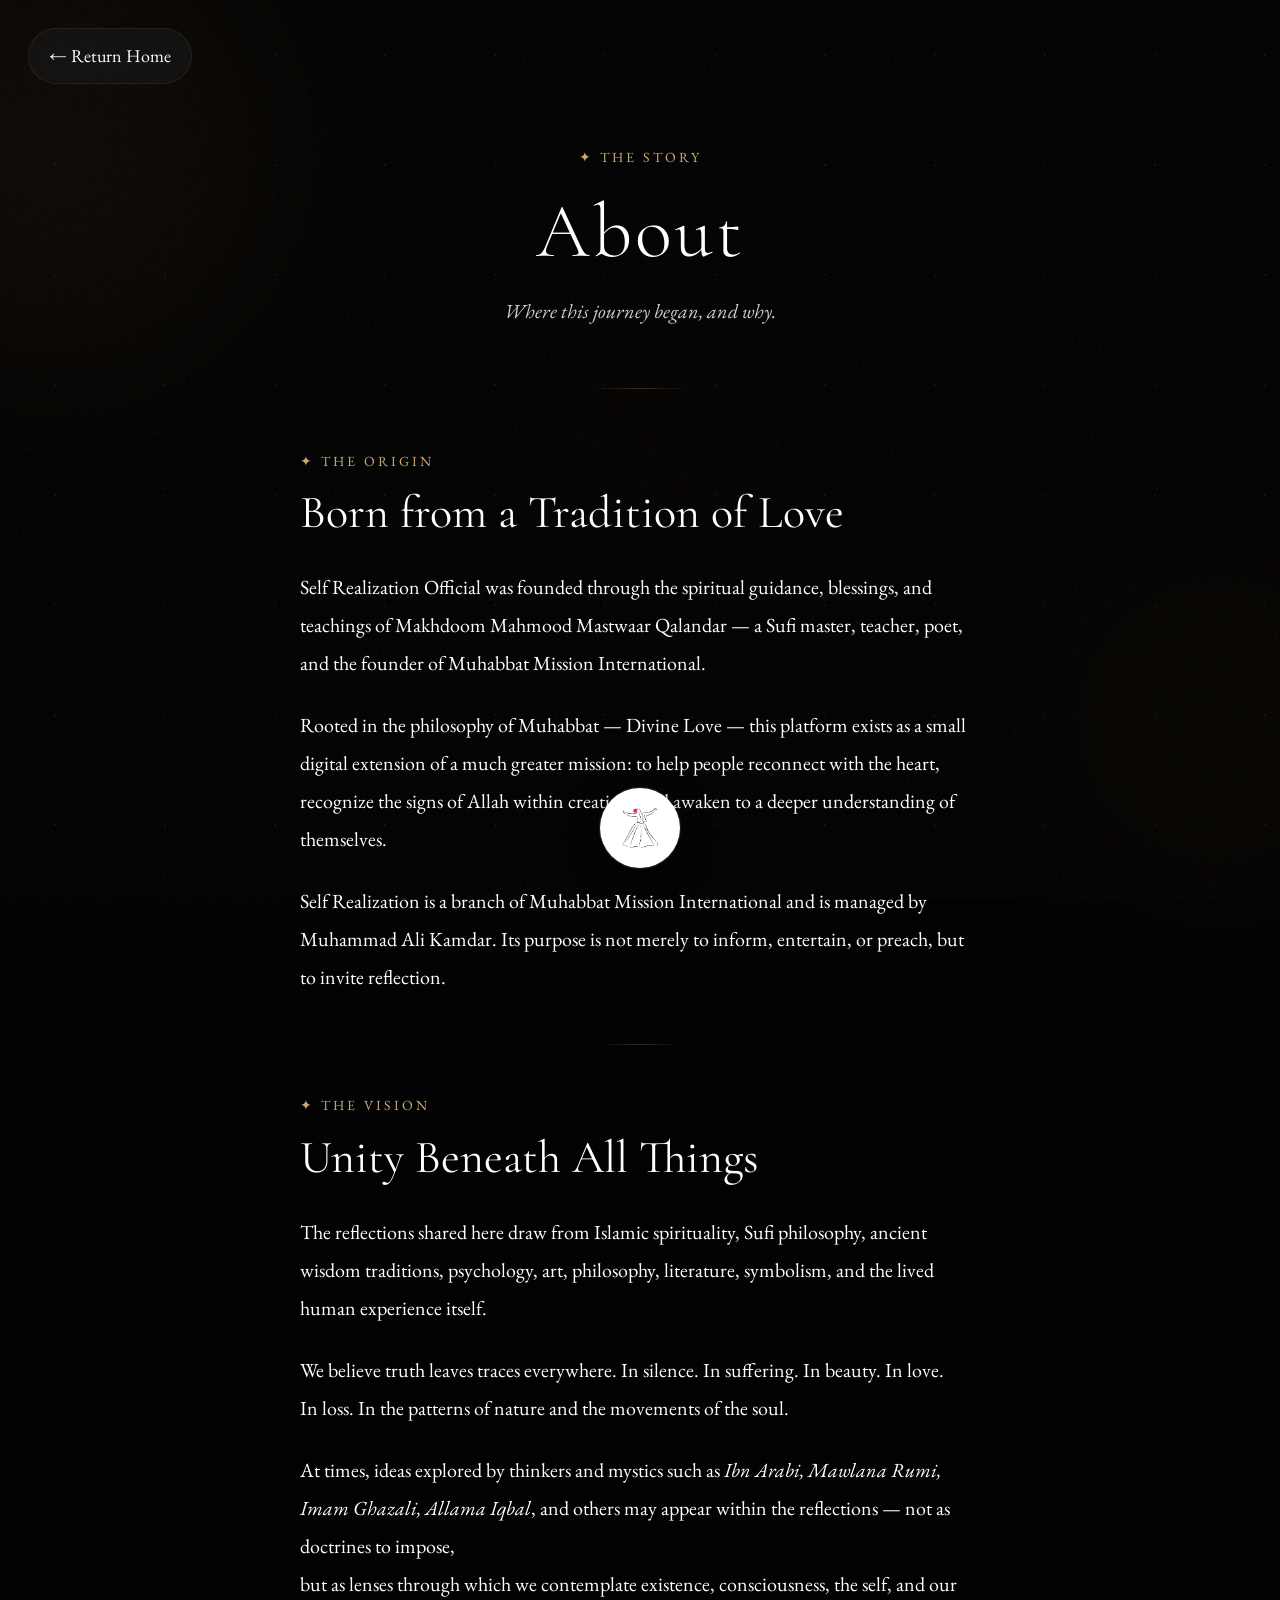
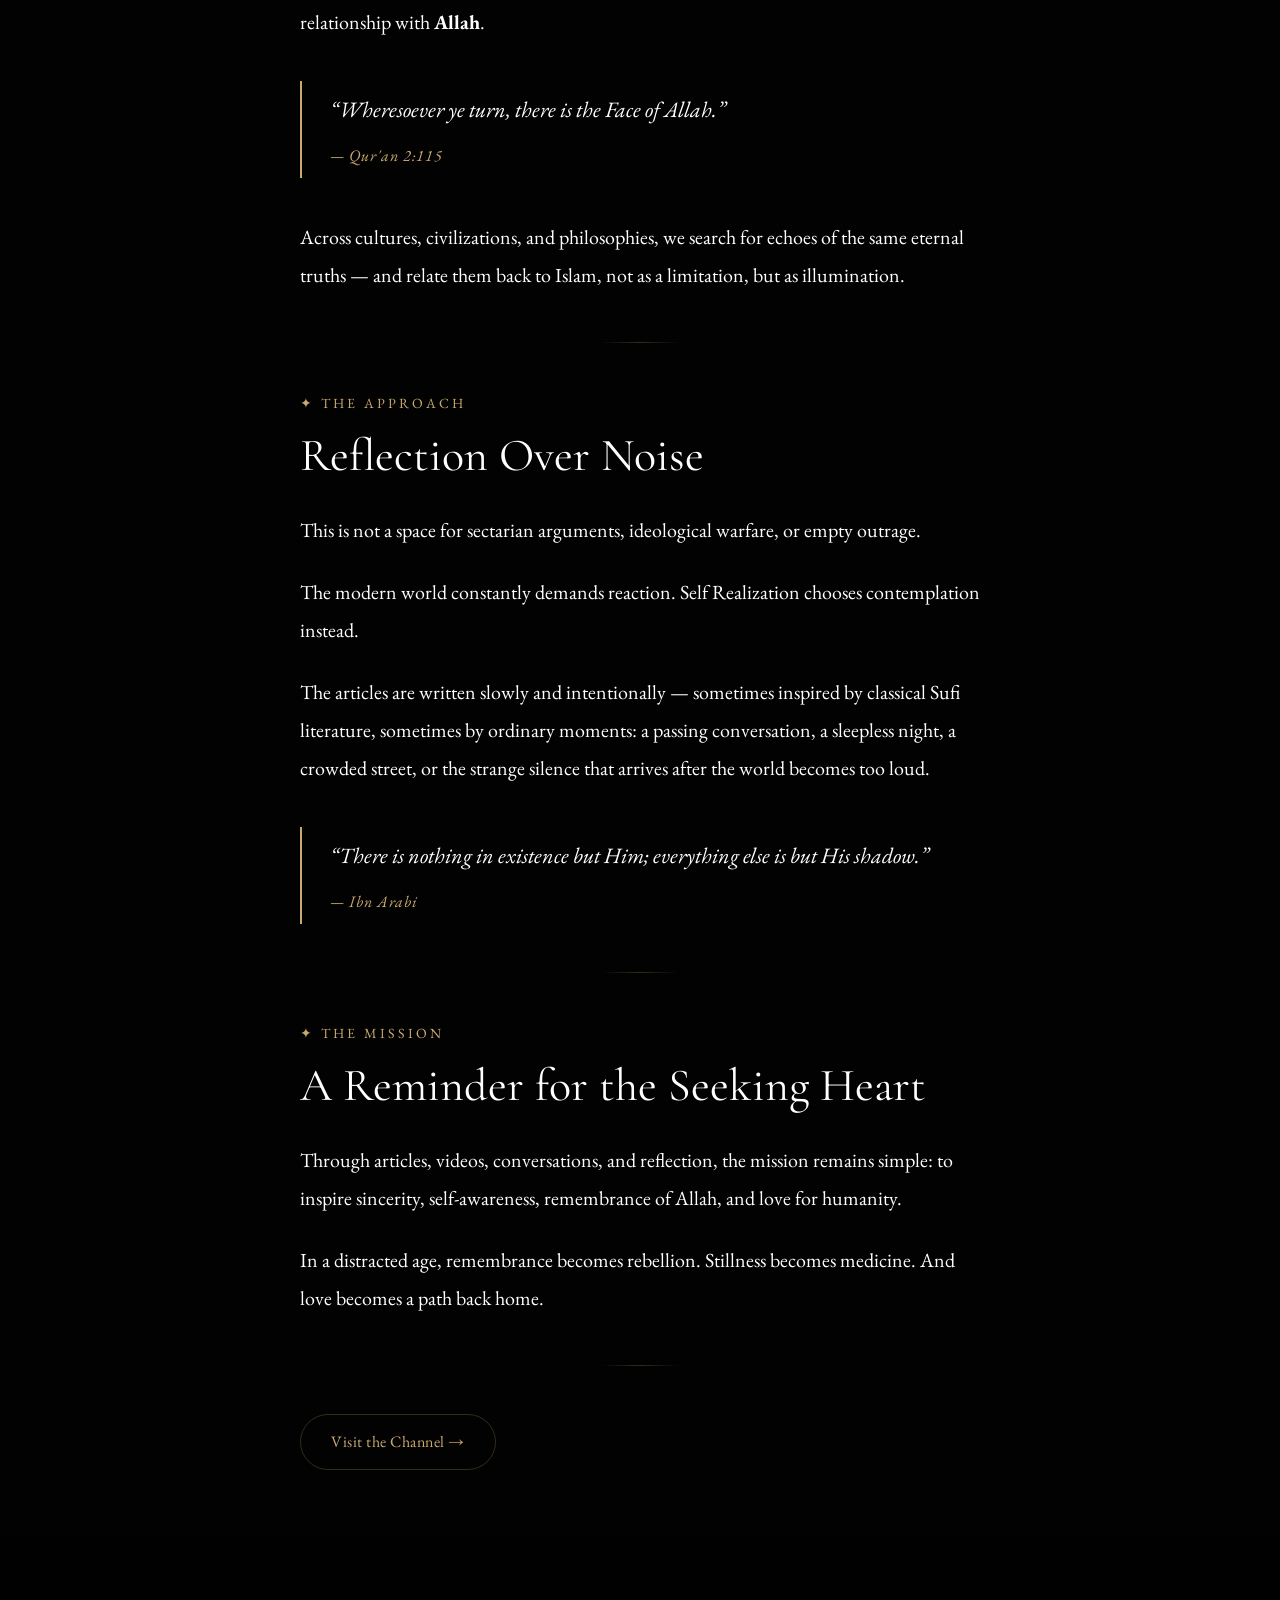
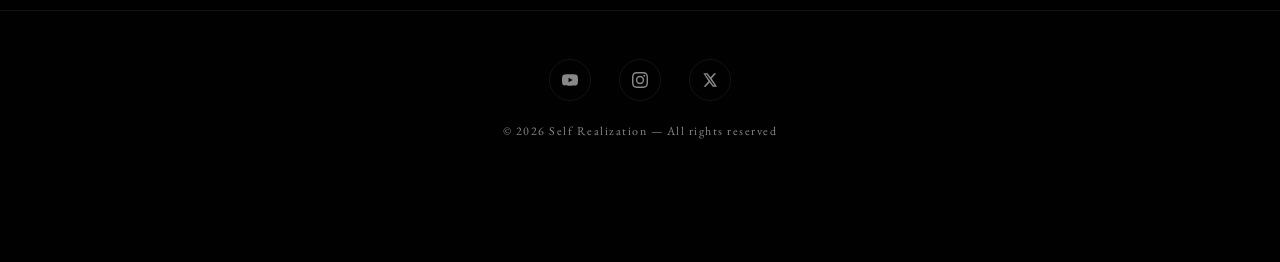
==== about.html @ f108fec0 "Add files via upload" ====
<!DOCTYPE html>
<html lang="en">
<head>
    <meta charset="UTF-8">
    <meta name="viewport" content="width=device-width, initial-scale=1.0">
    <title>About | Self Realization</title>
    <link rel="stylesheet" href="style.css">
    <link rel="preconnect" href="https://fonts.googleapis.com">
    <link rel="preconnect" href="https://fonts.gstatic.com" crossorigin>
    <link href="https://fonts.googleapis.com/css2?family=Cormorant+Garamond:ital,wght@0,300;0,400;0,500;0,600;1,300;1,400&family=EB+Garamond:ital,wght@0,400;0,500;1,400&display=swap" rel="stylesheet">
</head>
<body class="about-bg">
    
    <a href="index.html" class="back-button">← Return Home</a>

    <div class="stars"></div>
    <div class="ambient ambient-1"></div>
    <div class="ambient ambient-2"></div>
    <div class="ambient ambient-3"></div>
    <div class="noise"></div>
    <div class="page-transition"></div>

    <div class="page-header">
        <span class="section-tag">✦ The Story</span>
        <h1>About</h1>
        <p>Where this journey began, and why.</p>
    </div>

    <div class="about-page-content reveal">

    <span class="section-tag">✦ The Origin</span>
    <h2>Born from a Tradition of Love</h2>

    <p>
        Self Realization Official was founded through the spiritual guidance,
        blessings, and teachings of Makhdoom Mahmood Mastwaar Qalandar —
        a Sufi master, teacher, poet, and the founder of Muhabbat Mission International.
    </p>

    <p>
        Rooted in the philosophy of Muhabbat — Divine Love —
        this platform exists as a small digital extension of a much greater mission:
        to help people reconnect with the heart, recognize the signs of Allah
        within creation, and awaken to a deeper understanding of themselves.
    </p>

    <p>
        Self Realization is a branch of Muhabbat Mission International
        and is managed by Muhammad Ali Kamdar.
        Its purpose is not merely to inform, entertain, or preach,
        but to invite reflection.
    </p>

    <div class="about-divider"></div>

    <span class="section-tag">✦ The Vision</span>
    <h2>Unity Beneath All Things</h2>

    <p>
        The reflections shared here draw from Islamic spirituality,
        Sufi philosophy, ancient wisdom traditions,
        psychology, art, philosophy, literature, symbolism, and the lived human experience itself.
    </p>

    <p>
        We believe truth leaves traces everywhere.
        In silence.
        In suffering.
        In beauty.
        In love.<br>
        In loss.
        In the patterns of nature and the movements of the soul.
    </p>

    <p>
    At times, ideas explored by thinkers and mystics such as <i>Ibn Arabi,
    Mawlana Rumi, Imam Ghazali, Allama Iqbal</i>, and others may appear within the reflections —
    not as doctrines to impose, <br>
    but as lenses through which we contemplate existence,
    consciousness, the self, and our relationship with <b>Allah</b>.
</p>

    <div class="about-quote">
        <p>
            “Wheresoever ye turn, there is the Face of Allah.”
        </p>
        <cite>— Qur'an 2:115</cite>
    </div>

    <p>
        Across cultures, civilizations, and philosophies,
        we search for echoes of the same eternal truths —
        and relate them back to Islam,
        not as a limitation,
        but as illumination.
    </p>

    <div class="about-divider"></div>

    <span class="section-tag">✦ The Approach</span>
    <h2>Reflection Over Noise</h2>

    <p>
        This is not a space for sectarian arguments,
        ideological warfare,
        or empty outrage.
    </p>

    <p>
        The modern world constantly demands reaction.
        Self Realization chooses contemplation instead.
    </p>

    <p>
        The articles are written slowly and intentionally —
        sometimes inspired by classical Sufi literature,
        sometimes by ordinary moments:
        a passing conversation,
        a sleepless night,
        a crowded street,
        or the strange silence that arrives after the world becomes too loud.
    </p>

    <div class="about-quote">
        <p>
            “There is nothing in existence but Him;
            everything else is but His shadow.”
        </p>
        <cite>— Ibn Arabi</cite>
    </div>

    <div class="about-divider"></div>

    <span class="section-tag">✦ The Mission</span>
    <h2>A Reminder for the Seeking Heart</h2>

    <p>
        Through articles, videos, conversations, and reflection,
        the mission remains simple:
        to inspire sincerity,
        self-awareness,
        remembrance of Allah,
        and love for humanity.
    </p>

    <p>
        In a distracted age,
        remembrance becomes rebellion.
        Stillness becomes medicine.
        And love becomes a path back home.
    </p>

    <div class="about-divider"></div>

    <a href="https://www.youtube.com/@selfrealizationofficial"
       target="_blank"
       class="btn btn-outline">
        Visit the Channel →
    </a>

</div>

    <nav class="dock" aria-label="Main navigation">
        <div class="nav-side left-nav">
            <a href="articles.html">Articles</a>
            <a href="videos.html">Videos</a>
        </div>
        <a href="#" class="nav-center" aria-label="Home">
            <img src="images/logo2.png" alt="Self Realization logo">
        </a>
        <div class="nav-side right-nav">
            <a href="index.html">Home</a>
            <a href="contact.html">Contact</a>
        </div>
    </nav>

    <nav class="mobile-nav" aria-label="Mobile navigation">
        <a href="index.html">
            <svg viewBox="0 0 24 24" fill="none" stroke="currentColor" stroke-width="1.5"><path d="M3 9.5L12 3l9 6.5V20a1 1 0 01-1 1H4a1 1 0 01-1-1V9.5z"/><path d="M9 21V12h6v9"/></svg>
            <span>Home</span>
        </a>
        <a href="articles.html">
            <svg viewBox="0 0 24 24" fill="none" stroke="currentColor" stroke-width="1.5"><path d="M4 6h16M4 10h16M4 14h10M4 18h8"/></svg>
            <span>Articles</span>
        </a>
        <a href="index.html" class="nav-logo-link" aria-label="Home">
            <img src="images/logo2.png" alt="Self Realization">
            <span>Home</span>
        </a>
        <a href="videos.html">
            <svg viewBox="0 0 24 24" fill="none" stroke="currentColor" stroke-width="1.5"><polygon points="5 3 19 12 5 21 5 3"/></svg>
            <span>Videos</span>
        </a>
        <a href="about.html" class="active">
            <svg viewBox="0 0 24 24" fill="none" stroke="currentColor" stroke-width="1.5"><circle cx="12" cy="8" r="4"/><path d="M4 20c0-4 3.6-7 8-7s8 3 8 7"/></svg>
            <span>About</span>
        </a>
    </nav>



    <footer class="site-footer">
        <div class="footer-socials">
            <a href="https://www.youtube.com/@selfrealizationofficial" target="_blank" aria-label="YouTube" class="social-link">
                <svg viewBox="0 0 24 24" fill="currentColor"><path d="M23.5 6.2a3 3 0 0 0-2.1-2.1C19.5 3.5 12 3.5 12 3.5s-7.5 0-9.4.6A3 3 0 0 0 .5 6.2C0 8.1 0 12 0 12s0 3.9.5 5.8a3 3 0 0 0 2.1 2.1c1.9.6 9.4.6 9.4.6s7.5 0 9.4-.6a3 3 0 0 0 2.1-2.1C24 15.9 24 12 24 12s0-3.9-.5-5.8zM9.8 15.5V8.5l6.3 3.5-6.3 3.5z"/></svg>
            </a>
            <a href="#" aria-label="Instagram" class="social-link">
                <svg viewBox="0 0 24 24" fill="currentColor"><path d="M12 2.2c3.2 0 3.6 0 4.9.1 3.3.1 4.8 1.7 4.9 4.9.1 1.3.1 1.6.1 4.8 0 3.2 0 3.6-.1 4.8-.1 3.2-1.7 4.8-4.9 4.9-1.3.1-1.6.1-4.9.1-3.2 0-3.6 0-4.8-.1-3.3-.1-4.8-1.7-4.9-4.9C2.2 15.6 2.2 15.2 2.2 12c0-3.2 0-3.6.1-4.8C2.4 3.9 4 2.3 7.2 2.3c1.2-.1 1.6-.1 4.8-.1zM12 0C8.7 0 8.3 0 7.1.1 2.7.3.3 2.7.1 7.1 0 8.3 0 8.7 0 12c0 3.3 0 3.7.1 4.9.2 4.4 2.6 6.8 7 7C8.3 24 8.7 24 12 24c3.3 0 3.7 0 4.9-.1 4.4-.2 6.8-2.6 7-7 .1-1.2.1-1.6.1-4.9 0-3.3 0-3.7-.1-4.9-.2-4.4-2.6-6.8-7-7C15.7 0 15.3 0 12 0zm0 5.8a6.2 6.2 0 1 0 0 12.4A6.2 6.2 0 0 0 12 5.8zM12 16a4 4 0 1 1 0-8 4 4 0 0 1 0 8zm6.4-11.8a1.4 1.4 0 1 0 0 2.8 1.4 1.4 0 0 0 0-2.8z"/></svg>
            </a>
            <a href="#" aria-label="X / Twitter" class="social-link">
                <svg viewBox="0 0 24 24" fill="currentColor"><path d="M18.2 2h3.1l-6.8 7.8L22.5 22h-6.3l-4.9-6.4L5.5 22H2.4l7.3-8.3L2 2h6.4l4.4 5.8L18.2 2zm-1.1 18h1.7L7 3.7H5.2L17.1 20z"/></svg>
            </a>
        </div>
        <p class="footer-copy">© 2026 Self Realization — All rights reserved</p>
    </footer>

    <script src="index.js"></script>
</body>
</html>
---- style.css ----
*, *::before, *::after {
    margin: 0;
    padding: 0;
    box-sizing: border-box;
}

:root {
    --ink:        #0b0b0b;
    --ink-soft:   #141414;
    --parchment:  #f4edd8;
    --gold:       #c9a96e;
    --gold-dim:   #a07c4a;
    --gold-glow:  rgba(201, 169, 110, 0.15);
    --white:      #ffffff;
    --mist:       #cfcfcf;
    --mist-dim:   #888888;
    --border:     rgba(255,255,255,0.07);
    --border-gold: rgba(201,169,110,0.25);

    --font-display: 'Cormorant Garamond', 'Book Antiqua', Palatino, serif;
    --font-body:    'EB Garamond', 'Book Antiqua', Palatino, serif;

    --section-pad: clamp(80px, 10vw, 140px) clamp(20px, 5vw, 60px);
    --max-w:       1100px;
    --max-text:    680px;

    --ease-out: cubic-bezier(0.2, 0.8, 0.2, 1);
    --ease-in-out: cubic-bezier(0.4, 0, 0.2, 1);
}

html {
    scroll-behavior: smooth;
}

body {
    background-color: var(--ink);
    background-image:
        linear-gradient(rgba(0,0,0,0.72), rgba(0,0,0,0.88)),
        url('images/bg4.jpg');
    background-size: cover;
    background-position: center top;
    background-attachment: scroll;
    color: var(--white);
    font-family: var(--font-body);
    font-size: 18px;
    line-height: 1.75;
    overflow-x: hidden;
    animation: pageFadeIn 0.9s var(--ease-out) both;
    padding-bottom: 10px;
}
body.urdu{
    direction: rtl;
    text-align: right;
}

.about-bg{
    background-image:
        linear-gradient(rgba(0,0,0,0.72), rgba(0,0,0,0.88)),
        url('images/abt-bg.jpg');
}


@keyframes pageFadeIn {
    from {
        opacity: 0;
    }
    to {
        opacity: 1;
    }
}

.stars {
    position: fixed;
    inset: 0;
    background-image: radial-gradient(rgba(255,255,255,0.9) 1px, transparent 1px);
    background-size: 110px 110px;
    opacity: 0.06;
    pointer-events: none;
    z-index: -3;
}

.ambient {
    position: fixed;
    border-radius: 50%;
    filter: blur(130px);
    pointer-events: none;
    z-index: -2;
}
.ambient-1 {
    width: 420px; height: 420px;
    background: #7c5530;
    opacity: 0.14;
    top: -60px; left: -160px;
}
.ambient-2 {
    width: 360px; height: 360px;
    background: #3b2510;
    opacity: 0.18;
    bottom: 0; right: -120px;
}
.ambient-3 {
    width: 280px; height: 280px;
    background: #5a3e20;
    opacity: 0.10;
    top: 50%; left: 50%;
    transform: translate(-50%, -50%);
}

.noise {
    position: fixed;
    inset: 0;
    background-image: url("data:image/svg+xml,%3Csvg viewBox='0 0 256 256' xmlns='http://www.w3.org/2000/svg'%3E%3Cfilter id='n'%3E%3CfeTurbulence type='fractalNoise' baseFrequency='0.9' numOctaves='4' stitchTiles='stitch'/%3E%3C/filter%3E%3Crect width='100%25' height='100%25' filter='url(%23n)' opacity='1'/%3E%3C/svg%3E");
    opacity: 0.025;
    pointer-events: none;
    z-index: -1;
}

.page-transition {
    position: fixed;
    inset: 0;
    background: var(--ink);
    z-index: 9999;
    opacity: 0;
    pointer-events: none;
    transition: opacity 0.5s var(--ease-in-out);
}
.page-transition.active { opacity: 1; }

.reveal {
    opacity: 0;
    transform: translateY(44px);
    transition: opacity 1s var(--ease-out), transform 1s var(--ease-out);
}
.reveal.visible {
    opacity: 1;
    transform: translateY(0);
}

section {
    position: relative;
    padding: var(--section-pad);
    max-width: var(--max-w);
    margin-inline: auto;
}

section::after {
    content: "";
    position: absolute;
    bottom: 0;
    left: 50%;
    transform: translateX(-50%);
    width: 100px;
    height: 1px;
    background: linear-gradient(to right, transparent, var(--border-gold), transparent);
}

.section-tag {
    display: inline-block;
    font-family: var(--font-body);
    font-size: 14px;
    letter-spacing: 3px;
    text-transform: uppercase;
    color: var(--gold);
    margin-bottom: 16px;
}

.section-header {
    text-align: center;
    margin-bottom: 56px;
}

.section-header h2 {
    font-family: var(--font-display);
    font-size: clamp(34px, 4vw, 52px);
    font-weight: 400;
    letter-spacing: 1px;
    color: var(--white);
}

h1, h2, h3, h4 {
    font-family: var(--font-display);
    font-weight: 400;
    line-height: 1.2;
}

.btn {
    display: inline-block;
    padding: 13px 30px;
    border-radius: 40px;
    text-decoration: none;
    font-family: var(--font-body);
    font-size: 16px;
    letter-spacing: 0.5px;
    transition: all 0.3s var(--ease-out);
    cursor: pointer;
}

.btn-primary {
    background: var(--gold);
    color: var(--ink);
    border: 1px solid var(--gold);
    font-weight: 500;
}
.btn-primary:hover {
    background: transparent;
    color: var(--gold);
    transform: translateY(-3px);
    box-shadow: 0 8px 30px rgba(201,169,110,0.2);
}

.btn-ghost {
    border: 1px solid rgba(255,255,255,0.3);
    color: var(--white);
}
.btn-ghost:hover {
    background: rgba(255,255,255,0.08);
    border-color: rgba(255,255,255,0.6);
    transform: translateY(-3px);
}

.btn-outline {
    border: 1px solid var(--border-gold);
    color: var(--gold);
}
.btn-outline:hover {
    background: var(--gold);
    color: var(--ink);
    transform: translateY(-3px);
    box-shadow: 0 8px 30px rgba(201,169,110,0.2);
}

.hero {
    min-height: 100vh;
    display: flex;
    flex-direction: column;
    justify-content: center;
    align-items: center;
    text-align: center;
    padding: 80px clamp(20px, 5vw, 60px);
    position: relative;
    max-width: 100%;
}

.hero::after { display: none; }

.hero-ornament {
    display: flex;
    align-items: center;
    gap: 16px;
    width: min(500px, 80vw);
    opacity: 0;
    animation: fadeUp 1.6s var(--ease-out) 0.3s both;
}
.bottom-ornament { animation-delay: 1.2s; }

.orn-line {
    flex: 1;
    height: 1px;
    background: linear-gradient(to right, transparent, var(--border-gold), transparent);
}
.bottom-ornament .orn-line {
    background: linear-gradient(to left, transparent, var(--border-gold), transparent);
}
.orn-diamond {
    font-size: 10px;
    color: var(--gold);
    opacity: 0.7;
}

.hero-content {
    display: flex;
    flex-direction: column;
    align-items: center;
    gap: 0;
    margin: 32px 0;
    width: 100%;
}

.hero-eyebrow {
    font-family: var(--font-body);
    font-style: italic;
    font-size: 15px;
    color: var(--gold);
    letter-spacing: 2px;
    margin-bottom: 24px;
    opacity: 0;
    animation: fadeUp 1.2s var(--ease-out) 0.5s both;
}

.hero-title {
    font-family: var(--font-display);
    font-size: clamp(68px, 10vw, 120px);
    font-weight: 300;
    letter-spacing: 4px;
    line-height: 1;
    margin-bottom: 28px;

    width: 100%;
    text-align: center;
    color: var(--white);
    opacity: 0;
    animation: heroReveal 2s var(--ease-out) 0.6s both;
}

@keyframes heroReveal {
    from { opacity: 0; transform: translateY(50px) scale(0.97); }
    to   { opacity: 1; transform: translateY(0) scale(1); }
}

@keyframes fadeUp {
    from { opacity: 0; transform: translateY(20px); }
    to   { opacity: 1; transform: translateY(0); }
}

.hero-tagline {
    font-family: var(--font-body);
    font-style: italic;
    font-size: clamp(17px, 2vw, 22px);
    color: var(--mist);
    margin-bottom: 32px;
    max-width: 520px;
    opacity: 0;
    animation: fadeUp 1.2s var(--ease-out) 1s both;
}

.hero-divider {
    display: flex;
    align-items: center;
    gap: 14px;
    margin-bottom: 40px;
    opacity: 0;
    animation: fadeUp 1s var(--ease-out) 1.2s both;
}
.hero-divider span:first-child,
.hero-divider span:last-child {
    display: block;
    width: 60px;
    height: 1px;
    background: linear-gradient(to right, transparent, var(--border-gold));
}
.hero-divider span:last-child {
    background: linear-gradient(to left, transparent, var(--border-gold));
}
.divider-glyph {
    font-size: 10px;
    color: var(--gold);
    opacity: 0.8;
}

.hero-buttons {
    display: flex;
    gap: 16px;
    flex-wrap: wrap;
    justify-content: center;
    opacity: 0;
    animation: fadeUp 1s var(--ease-out) 1.4s both;
}

.scroll-hint {
    position: absolute;
    bottom: 36px;
    left: 50%;
    transform: translateX(-50%);
    display: flex;
    flex-direction: column;
    align-items: center;
    gap: 10px;
    opacity: 0;
    animation: fadeUp 1s var(--ease-out) 2s both;
}
.scroll-hint span {
    font-size: 11px;
    letter-spacing: 3px;
    text-transform: uppercase;
    color: var(--mist-dim);
    font-family: var(--font-body);
}
.scroll-line {
    width: 1px;
    height: 40px;
    background: linear-gradient(to bottom, var(--border-gold), transparent);
    animation: scrollPulse 2s ease-in-out infinite;
}
@keyframes scrollPulse {
    0%, 100% { transform: scaleY(1); opacity: 0.6; }
    50% { transform: scaleY(1.3); opacity: 1; }
}

.thought-section {
    display: flex;
    justify-content: center;
    padding: var(--section-pad);
    max-width: 100%;
    background: linear-gradient(
        to bottom,
        transparent,
        rgba(201,169,110,0.03),
        transparent
    );
}

.thought-frame {
    max-width: 820px;
    width: 100%;
    padding: 70px clamp(30px, 6vw, 80px);
    text-align: center;
    border: 1px solid var(--border-gold);
    border-radius: 4px;
    background: rgba(201,169,110,0.03);
    position: relative;
}

.thought-frame::before,
.thought-frame::after {
    content: "◆";
    position: absolute;
    font-size: 8px;
    color: var(--gold);
    opacity: 0.5;
}
.thought-frame::before { top: 14px; left: 20px; }
.thought-frame::after  { bottom: 14px; right: 20px; }

.thought-quote {
    font-family: var(--font-display);
    font-size: clamp(28px, 4vw, 50px);
    font-weight: 300;
    font-style: italic;
    line-height: 1.4;
    color: var(--white);
    margin: 20px 0 24px;
    border: none;
    quotes: none;
}

.thought-caption {
    font-family: var(--font-body);
    color: var(--mist-dim);
    font-size: 16px;
    font-style: italic;
}

.featured-section {
    text-align: center;
}

.featured-card {
    position: relative;
    max-width: 760px;
    margin: 0 auto 48px;
    border-radius: 6px;
    overflow: hidden;
    cursor: auto;
    transition: transform 0.4s var(--ease-out);
}
.featured-card:hover { transform: translateY(-8px); }

.featured-card-inner {
    padding: 48px 52px;
    border: 1px solid rgba(255,255,255,0.07);
    background: rgba(255,255,255,0.025);
    backdrop-filter: blur(12px);
    border-radius: 6px;
    text-align: left;
    position: relative;
    z-index: 1;
    transition: border-color 0.4s ease;
}
.featured-card:hover .featured-card-inner {
    border-color: var(--border-gold);
}

.card-category {
    font-family: var(--font-body);
    font-size: 12px;
    letter-spacing: 3px;
    text-transform: uppercase;
    color: var(--gold);
    display: block;
    margin-bottom: 16px;
}

.featured-card-inner h3 {
    font-family: var(--font-display);
    font-size: clamp(26px, 3.5vw, 40px);
    font-weight: 400;
    margin-bottom: 20px;
    color: var(--white);
}

.featured-card-inner p {
    font-family: var(--font-body);
    color: var(--mist);
    font-size: 17px;
    line-height: 1.8;
    margin-bottom: 32px;
}

.card-footer {
    display: flex;
    align-items: center;
    justify-content: space-between;
    gap: 20px;
}

.card-date {
    font-size: 13px;
    color: var(--mist-dim);
    letter-spacing: 1px;
    font-style: italic;
}

.card-link {
    color: var(--gold);
    text-decoration: none;
    font-size: 15px;
    transition: 0.3s;
    font-style: italic;
}
.card-link:hover { letter-spacing: 0.5px; }

.featured-card-glow {
    position: absolute;
    inset: 0;
    background: radial-gradient(circle at 50% 80%, rgba(201,169,110,0.06), transparent 70%);
    pointer-events: none;
    z-index: 0;
}

.section-cta {
    margin-top: 8px;
}

.videos-section { text-align: center; }

.video-grid {
    display: grid;
    grid-template-columns: repeat(auto-fit, minmax(280px, 1fr));
    gap: 20px;
    margin-bottom: 56px;
}

.video-item {
    border-radius: 8px;
    overflow: hidden;
    border: 1px solid var(--border);
    transition: all 0.4s var(--ease-out);
    aspect-ratio: 16/9;
    image-rendering: auto;
}
.video-item:hover {
    transform: translateY(-8px);
    border-color: var(--border-gold);
    box-shadow: 0 12px 48px rgba(0,0,0,0.5);
}
.video-item iframe {
    width: 100%;
    height: 100%;
    display: block;
    border: none;
    image-rendering: optimizeQuality;
}

.channel-cta {
    display: flex;
    align-items: center;
    justify-content: space-between;
    gap: 24px;
    max-width: 720px;
    margin-inline: auto;
    padding: 44px 52px;
    border: 1px solid var(--border-gold);
    border-radius: 6px;
    background: rgba(201,169,110,0.03);
    flex-wrap: wrap;
    text-align: left;
}

.channel-cta-text h3 {
    font-family: var(--font-display);
    font-size: clamp(22px, 2.5vw, 30px);
    font-weight: 400;
    margin-bottom: 8px;
}
.channel-cta-text p {
    color: var(--mist);
    font-size: 16px;
    font-style: italic;
}

.about-section {
    display: flex;
    justify-content: center;
    padding: var(--section-pad);
    max-width: 100%;
}

.about-inner {
    max-width: var(--max-text);
    text-align: center;
}

.about-ornament {
    font-size: 32px;
    color: var(--gold);
    opacity: 0.4;
    display: block;
    margin-bottom: 20px;
    font-style: normal;
}

.about-inner h2 {
    font-family: var(--font-display);
    font-size: clamp(30px, 4vw, 48px);
    font-weight: 400;
    margin-bottom: 28px;
}

.about-inner p {
    font-family: var(--font-body);
    color: var(--mist);
    font-size: 18px;
    line-height: 1.85;
    margin-bottom: 20px;
}

.about-inner .btn-outline {
    margin-top: 12px;
}

.dock {
    position: fixed;
    bottom: 32px;
    left: 50%;
    transform: translateX(-50%);
    display: flex;
    align-items: center;
    z-index: 1000;
}

.dock-static {
    position: relative;
    bottom: auto;
    left: auto;
    transform: none;
    justify-content: center;
    margin: 60px auto 0;
    margin-bottom: 20px;
}

.nav-center {
    width: 80px;
    height: 80px;
    border-radius: 50%;
    background: var(--white);
    display: flex;
    justify-content: center;
    align-items: center;
    z-index: 2;
    transition: transform 0.4s var(--ease-out), box-shadow 0.4s ease;
    box-shadow: 0 0 0 1px rgba(255,255,255,0.12), 0 6px 32px rgba(0,0,0,0.5);
    text-decoration: none;
    flex-shrink: 0;
}
.nav-center img {
    width: 44px;
    height: 44px;
    object-fit: contain;
    transition: transform 0.3s ease;
}
.dock:hover .nav-center {
    transform: scale(1.1);
    box-shadow: 0 0 0 1px rgba(255,255,255,0.2), 0 10px 48px rgba(0,0,0,0.6);
}

.nav-side {
    display: flex;
    align-items: center;
    gap: 32px;
    background: rgba(18,18,18,0.82);
    backdrop-filter: blur(20px);
    -webkit-backdrop-filter: blur(20px);
    border: 1px solid rgba(255,255,255,0.08);
    border-radius: 999px;
    max-width: 0;
    opacity: 0;
    overflow: hidden;
    white-space: nowrap;
    transition:
        max-width 0.45s var(--ease-out),
        opacity 0.3s ease,
        padding 0.35s var(--ease-out);
    padding-inline: 0;
    padding-block: 24px;
}

.left-nav  { margin-right: -28px; padding-right: 44px; }
.right-nav { margin-left: -28px;  padding-left:  44px; }

.dock:hover .nav-side {
    max-width: 280px;
    opacity: 1;
    padding-inline: 32px;
}
.dock:hover .left-nav  { padding-right: 50px; }
.dock:hover .right-nav { padding-left:  50px; }

.nav-side a {
    font-family: var(--font-body);
    color: var(--white);
    text-decoration: none;
    font-size: 16px;
    letter-spacing: 1px;
    transition: color 0.25s ease;
}
.nav-side a:hover { color: var(--gold); }


.mobile-nav {
    display: none;
}

@media (max-width: 768px) {
    .dock {
        display: none !important;
    }

    .mobile-nav {
        display: flex;
        position: fixed;
        bottom: 0;
        left: 0;
        right: 0;
        z-index: 1000;
        background: rgba(11,11,11,0.92);
        backdrop-filter: blur(20px);
        -webkit-backdrop-filter: blur(20px);
        border-top: 1px solid rgba(201,169,110,0.18);
        padding: 0;
        align-items: stretch;
    }

    .mobile-nav a {
        flex: 1;
        display: flex;
        flex-direction: column;
        align-items: center;
        justify-content: center;
        gap: 5px;
        padding: 10px 4px 14px;
        text-decoration: none;
        color: rgba(255,255,255,0.5);
        font-family: var(--font-body);
        font-size: 11px;
        letter-spacing: 0.5px;
        transition: color 0.2s ease;
    }
    .mobile-nav a:hover,
    .mobile-nav a.active {
        color: var(--gold);
    }
    .mobile-nav a svg {
        width: 20px;
        height: 20px;
        flex-shrink: 0;
    }
    .mobile-nav a.nav-logo-link {
        color: transparent;
    }
    .mobile-nav a.nav-logo-link img {
        width: 50px;
        height: 50px;
        object-fit: contain;
        filter: none;
        border-radius: 8px;
    }
    .mobile-nav a.nav-logo-link span {
        display: none;
    }
}

.site-footer {
    display: flex;
    flex-direction: column;
    align-items: center;
    gap: 20px;
    padding: 48px 26px 110px;
    border-top: 1px solid var(--border);
    position: relative;
}

.footer-socials {
    display: flex;
    gap: 28px;
    align-items: center;
}

.social-link {
    display: flex;
    align-items: center;
    justify-content: center;
    width: 42px;
    height: 42px;
    border-radius: 50%;
    border: 1px solid var(--border);
    color: var(--mist-dim);
    text-decoration: none;
    transition: all 0.3s ease;
}
.social-link svg {
    width: 16px;
    height: 16px;
}
.social-link:hover {
    border-color: var(--gold);
    color: var(--gold);
    transform: translateY(-3px);
    background: var(--gold-glow);
}

.footer-copy {
    font-family: var(--font-body);
    font-size: 12px;
    letter-spacing: 1.5px;
    color: var(--mist-dim);
    text-align: center;
}

.page-header {
    text-align: center;
    padding: 140px clamp(20px, 5vw, 60px) 60px;
    max-width: var(--max-w);
    margin-inline: auto;
    position: relative;
}
.page-header::after {
    content: "";
    position: absolute;
    bottom: 0;
    left: 50%;
    transform: translateX(-50%);
    width: 100px;
    height: 1px;
    background: linear-gradient(to right, transparent, var(--border-gold), transparent);
}
.page-header h1 {
    font-family: var(--font-display);
    font-size: clamp(44px, 6vw, 80px);
    font-weight: 300;
    letter-spacing: 3px;
    margin-bottom: 16px;
}
.page-header p {
    font-family: var(--font-body);
    font-style: italic;
    font-size: 20px;
    color: var(--mist);
}

.articles-grid {
    display: grid;
    grid-template-columns: repeat(auto-fill, minmax(300px, 1fr));
    gap: 24px;
    max-width: var(--max-w);
    margin-inline: auto;
    padding: 48px clamp(20px, 5vw, 40px) 140px;
}

.article-card {
    border: 1px solid var(--border);
    background: rgba(255,255,255,0.025);
    backdrop-filter: blur(10px);
    border-radius: 6px;
    padding: 36px;
    display: flex;
    flex-direction: column;
    gap: 14px;
    transition: all 0.35s var(--ease-out);
    cursor:auto;
}
.article-card:hover {
    transform: translateY(-8px);
    border-color: var(--border-gold);
    box-shadow: 0 12px 48px rgba(0,0,0,0.45);
}
.article-card h3 {
    font-family: var(--font-display);
    font-size: 26px;
    font-weight: 400;
    color: var(--white);
    line-height: 1.3;
}
.article-card p {
    font-family: var(--font-body);
    color: var(--mist);
    font-size: 16px;
    line-height: 1.7;
    flex: 1;
}
.article-card small {
    font-size: 12px;
    color: var(--mist-dim);
    letter-spacing: 1px;
    font-style: italic;
}
.article-card a {
    color: var(--gold);
    text-decoration: none;
    font-size: 14px;
    transition: letter-spacing 0.3s;
    font-style: italic;
}
.article-card a:hover { letter-spacing: 0.5px; }

.back-button {
    position: fixed;
    top: 28px;
    left: 28px;
    padding: 11px 20px;
    background: rgba(20,20,20,0.8);
    backdrop-filter: blur(14px);
    color: var(--white);
    text-decoration: none;
    border-radius: 999px;
    z-index: 1000;
    font-family: var(--font-body);
    font-size: 18px;
    border: 1px solid var(--border);
    transition: all 0.3s ease;
}
.back-button:hover {
    background: var(--white);
    color: var(--ink);
    transform: translateY(-2px);
}

.article-wrapper {
    display: flex;
    justify-content: center;
    padding: 20px clamp(16px, 4vw, 40px) 140px;
}

.article-content {
    width: 100%;
    max-width: 820px;
    padding: 70px clamp(28px, 6vw, 80px);
    background-color: var(--parchment);
    background-image:
        radial-gradient(circle at 50% 0%, rgba(255,255,255,0.5) 0%, transparent 60%),
        url("data:image/svg+xml,%3Csvg viewBox='0 0 200 200' xmlns='http://www.w3.org/2000/svg'%3E%3Cfilter id='noiseFilter'%3E%3CfeTurbulence type='fractalNoise' baseFrequency='0.8' numOctaves='3' stitchTiles='stitch'/%3E%3C/filter%3E%3Crect width='100%25' height='100%25' filter='url(%23noiseFilter)' opacity='0.04'/%3E%3C/svg%3E");
    border: 1px solid #ddd0b0;
    border-radius: 3px;
    box-shadow:
        0 4px 32px rgba(43,37,27,0.12),
        inset 0 0 300px rgba(139,119,91,0.12);
}
.article-content::before {
    content: "";
    display: block;
    width: 80%;
    margin: 0 auto 40px;
    height: 1px;
    background: linear-gradient(to right, transparent, rgba(120,90,50,0.2), transparent);
}

.article-content p {
    font-family: var(--font-display);
    font-size: clamp(18px, 2.2vw, 24px);
    color: #2b241c;
    line-height: 1.1;
    letter-spacing: 0.02em;
    margin-bottom: 30px;
    text-align:left;
    font-weight: 400;
}

.contact-form {
    display: flex;
    justify-content: center;
    padding: 48px clamp(16px, 5vw, 40px) 140px;
    max-width: var(--max-w);
    margin-inline: auto;
}

.contact-form form {
    width: 100%;
    max-width: 640px;
    display: flex;
    flex-direction: column;
    gap: 18px;
    padding: 52px clamp(28px, 5vw, 60px);
    border-radius: 6px;
    background: rgba(255,255,255,0.03);
    backdrop-filter: blur(14px);
    border: 1px solid var(--border-gold);
    box-shadow: 0 0 80px rgba(201,169,110,0.04);
}

.contact-form input,
.contact-form textarea {
    padding: 16px 18px;
    border-radius: 4px;
    border: 1px solid rgba(255,255,255,0.09);
    background: rgba(255,255,255,0.04);
    color: var(--white);
    outline: none;
    font-family: var(--font-body);
    font-size: 16px;
    transition: border-color 0.3s ease;
    caret-color: var(--gold);
    resize: vertical;
}
.contact-form input:focus,
.contact-form textarea:focus {
    border-color: var(--border-gold);
}
.contact-form input::placeholder,
.contact-form textarea::placeholder {
    color: rgba(255,255,255,0.35);
    font-style: italic;
}

.contact-form button {
    padding: 16px;
    border: none;
    border-radius: 40px;
    background: var(--gold);
    color: var(--ink);
    font-family: var(--font-body);
    font-size: 16px;
    font-weight: 500;
    letter-spacing: 0.5px;
    cursor: pointer;
    transition: all 0.3s var(--ease-out);
    margin-top: 4px;
}
.contact-form button:hover {
    background: transparent;
    color: var(--gold);
    border: 1px solid var(--gold);
    transform: translateY(-2px);
}

.about-page-content {
    max-width: 760px;
    margin-inline: auto;
    padding: 60px clamp(20px, 5vw, 40px) 140px;
}

.about-page-content h2 {
    font-family: var(--font-display);
    font-size: clamp(30px, 5.5vw, 46px);
    font-weight: 400;
    margin-bottom: 28px;
    color: var(--white);
}

.about-page-content p {
    font-family: var(--font-body);
    font-size: 20px;
    color: var(--white);
    line-height: 1.9;
    margin-bottom: 24px;
}

.about-page-content .section-tag {
    display: block;
    margin-bottom: 12px;
}

.about-divider {
    margin: 48px auto;
    width: 80px;
    height: 1px;
    background: linear-gradient(to right, transparent, var(--border-gold), transparent);
}

.about-quote {
    border-left: 2px solid var(--gold);
    padding: 8px 0 8px 28px;
    margin: 40px 0;
}
.about-quote p {
    font-style: italic;
    font-size: 22px;
    color: var(--white);
    margin-bottom: 8px;
}
.about-quote cite {
    font-size: 16px;
    color: var(--gold);
    letter-spacing: 1px;
}

.video-library {
    max-width: var(--max-w);
    margin-inline: auto;
    padding: 48px clamp(20px, 5vw, 40px) 140px;
}

.video-library-grid {
    display: grid;
    grid-template-columns: repeat(auto-fill, minmax(300px, 1fr));
    gap: 28px;
}

.video-card {
    border: 1px solid var(--border);
    border-radius: 6px;
    overflow: hidden;
    background: rgba(255,255,255,0.025);
    backdrop-filter: blur(10px);
    transition: all 0.35s var(--ease-out);
}
.video-card:hover {
    transform: translateY(-8px);
    border-color: var(--border-gold);
    box-shadow: 0 12px 48px rgba(0,0,0,0.5);
}
.video-card-embed {
    width: 100%;
    aspect-ratio: 16/9;
    display: block;
}
.video-card-embed iframe {
    width: 100%;
    height: 100%;
    display: block;
    border: none;
}
.video-card-info {
    padding: 22px 24px;
}
.video-card-info h3 {
    font-family: var(--font-display);
    font-size: 22px;
    font-weight: 400;
    margin-bottom: 10px;
    color: var(--white);
}
.video-card-info p {
    font-family: var(--font-body);
    font-size: 15px;
    color: var(--mist);
    font-style: italic;
    line-height: 1.6;
}

.article-end {
    margin-top: 70px;
    padding-top: 40px;
    border-top: 1px solid rgba(120,90,50,0.2);
    text-align: center;
}
.article-end a {
    font-family: var(--font-display);
    color: #7a5c30;
    text-decoration: none;
    font-size: 18px;
    font-style: italic;
    transition: 0.3s;
}
.article-end a:hover { color: #5a3e1e; }

small {
    font-family: var(--font-body);
    font-size: 13px;
    color: var(--mist-dim);
}

.thought-section::after,
.about-section::after { display: none; }

.p-link{
    color: goldenrod;
}


@media (max-width: 768px) {

    html, body {
        overflow-x: hidden;
    }

    body {
        padding-bottom: 70px;
    }

    section {
        padding: 56px 18px;
    }

    h1, h2, h3 {
        word-wrap: break-word;
        overflow-wrap: break-word;
        hyphens: auto;
    }

    p {
        font-size: 16px;
        line-height: 1.75;
    }

    img, iframe, video {
        max-width: 100%;
        height: auto;
    }

    .hero {
        min-height: 100svh;
        padding: 60px 20px 80px;
    }

    .hero-title {
        font-size: clamp(44px, 13vw, 68px);
        letter-spacing: 2px;
    }

    .hero-eyebrow {
        font-size: 13px;
        letter-spacing: 1.5px;
    }

    .hero-tagline {
        font-size: 17px;
        padding: 0 8px;
    }

    .hero-buttons {
        flex-direction: column;
        align-items: center;
        gap: 12px;
        width: 100%;
    }

    .hero-buttons .btn {
        width: min(280px, 90%);
        text-align: center;
    }

    .hero-ornament {
        width: min(280px, 70vw);
    }

    .scroll-hint {
        bottom: 20px;
    }

    .thought-frame {
        padding: 48px 24px;
    }

    .thought-quote {
        font-size: clamp(22px, 6vw, 34px);
    }

    .featured-card-inner {
        padding: 28px 22px;
    }

    .card-footer {
        flex-direction: column;
        align-items: flex-start;
        gap: 10px;
    }

    .video-grid,
    .video-library-grid {
        grid-template-columns: 1fr;
    }

    .channel-cta {
        flex-direction: column;
        align-items: flex-start;
        padding: 28px 22px;
        gap: 18px;
    }

    .articles-grid {
        grid-template-columns: 1fr;
        padding: 32px 16px 100px;
    }

    .article-card {
        padding: 26px 22px;
    }

    .page-header {
        padding: 90px 20px 48px;
    }

    .page-header h1 {
        font-size: clamp(36px, 11vw, 56px);
        letter-spacing: 2px;
    }

    .page-header p {
        font-size: 17px;
    }

    .back-button {
        position: fixed;
        top: 14px;
        left: 14px;
        padding: 9px 16px;
        font-size: 15px;
        max-width: calc(100vw - 28px);
        white-space: nowrap;
        overflow: hidden;
        text-overflow: ellipsis;
    }

    .article-wrapper {
        padding: 16px 12px 100px;
    }

    .article-content {
        padding: 36px 20px;
        border-radius: 2px;
    }

    .article-content p {
        font-size: clamp(16px, 4.2vw, 20px);
        line-height: 1.75;
        margin-bottom: 22px;
    }

    .contact-form {
        padding: 32px 16px 100px;
    }

    .contact-form form {
        padding: 32px 20px;
    }


    .about-page-content {
        padding: 40px 20px 100px;
    }

    .about-page-content p {
        font-size: 17px;
    }

    .about-quote {
        padding: 8px 0 8px 20px;
    }

    .about-quote p {
        font-size: 19px;
    }


    .video-library {
        padding: 32px 16px 100px;
    }


    .site-footer {
        padding: 40px 20px 88px;
    }

    .footer-socials {
        gap: 18px;
        flex-wrap: wrap;
        justify-content: center;
    }

    .section-header {
        margin-bottom: 36px;
    }

    .section-header h2 {
        font-size: clamp(26px, 7vw, 40px);
    }


    .about-inner p {
        font-size: 16px;
    }
}

@media (max-width: 480px) {
    .hero-title {
        font-size: clamp(38px, 12vw, 52px);
        letter-spacing: 1.5px;
    }

    .thought-quote {
        font-size: 20px;
    }

    .section-header h2 {
        font-size: 26px;
    }

    .btn {
        padding: 12px 24px;
        font-size: 15px;
    }

    .article-content p {
        font-size: 15px;
    }

    .featured-card-inner h3 {
        font-size: 24px;
    }
    
}
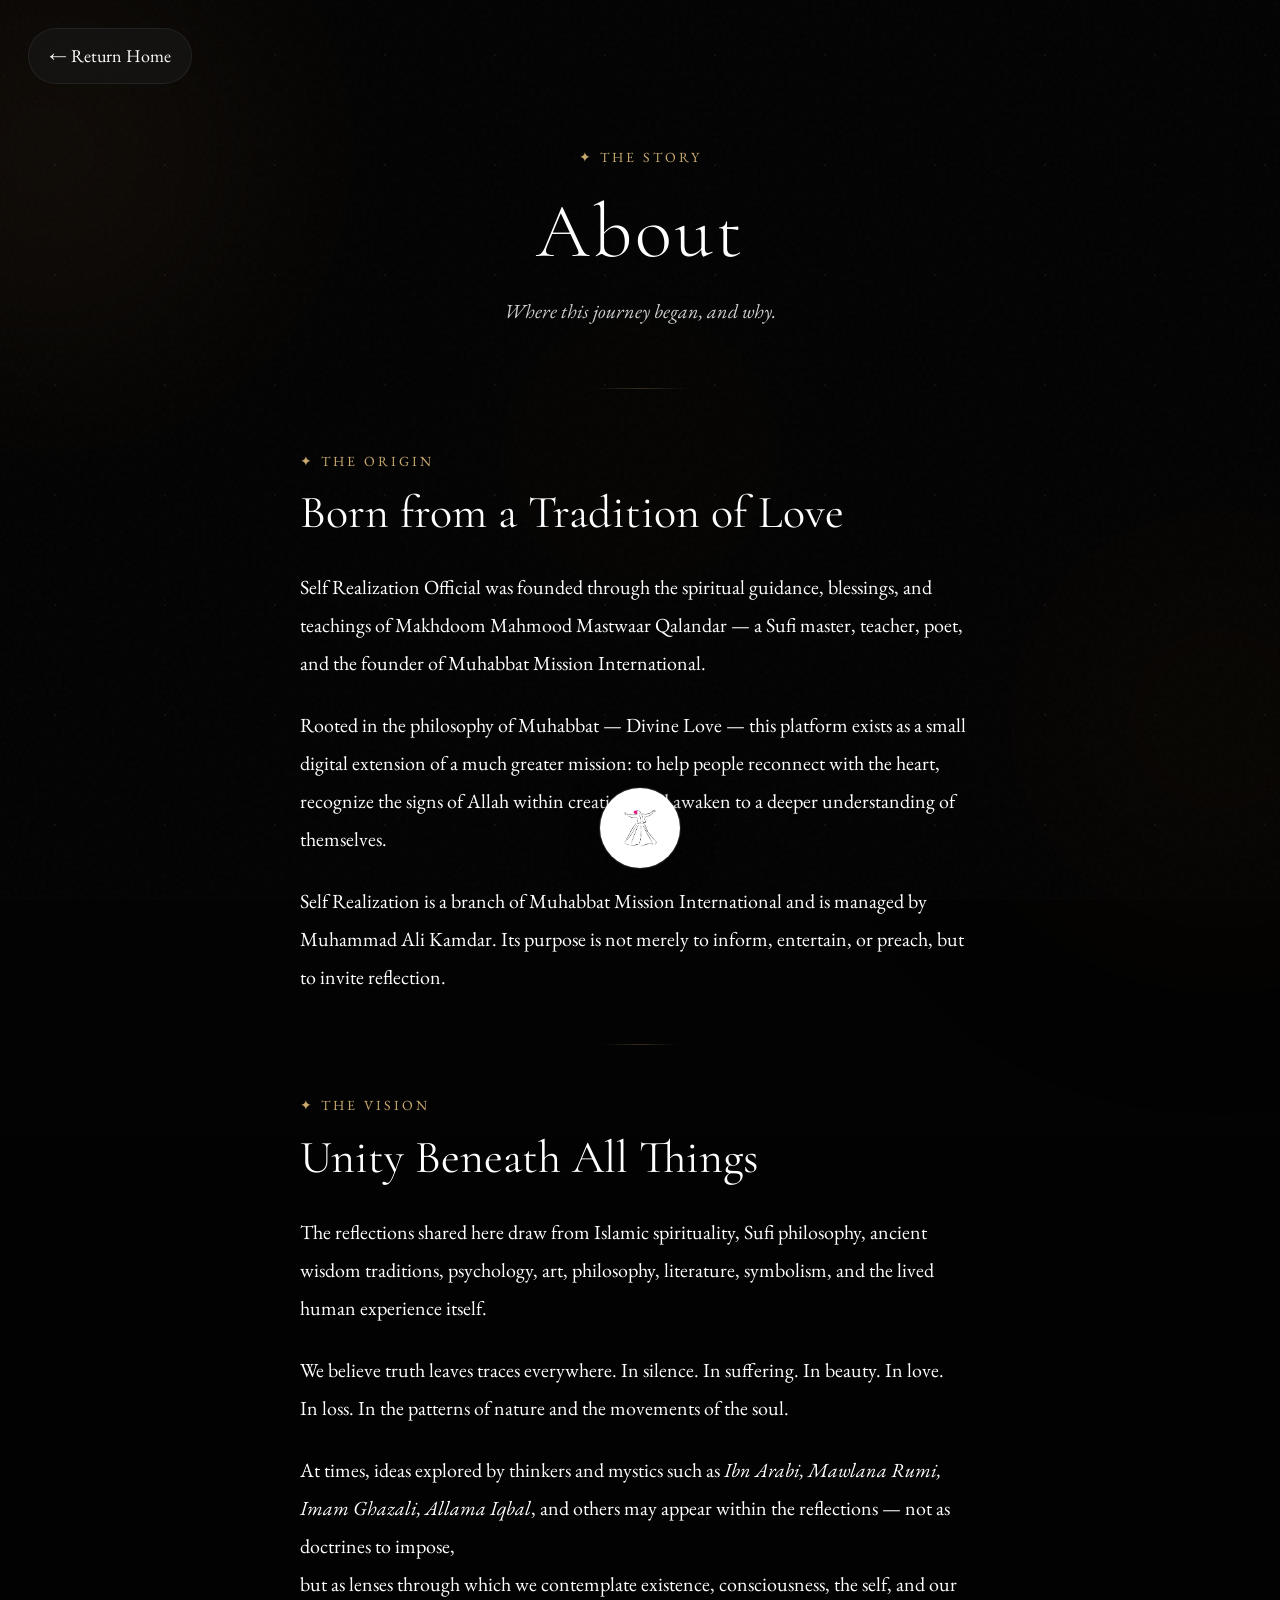
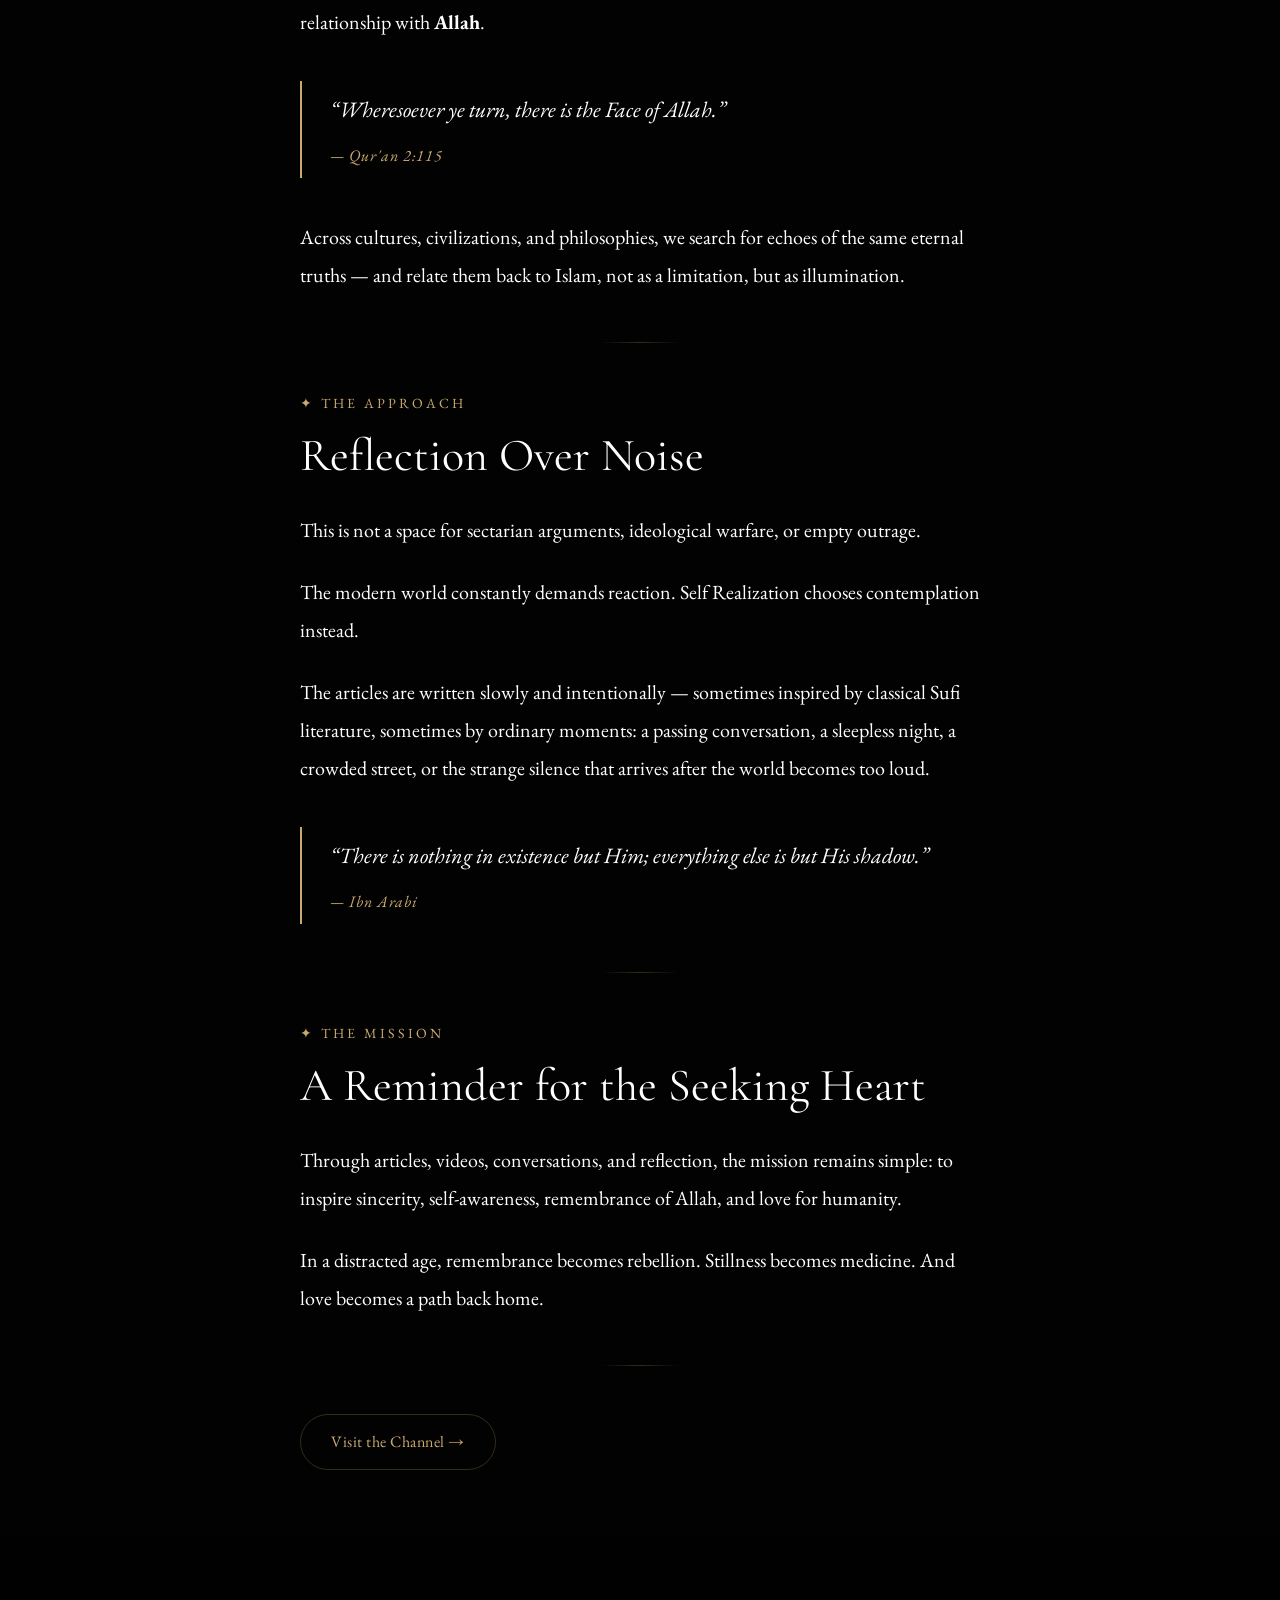
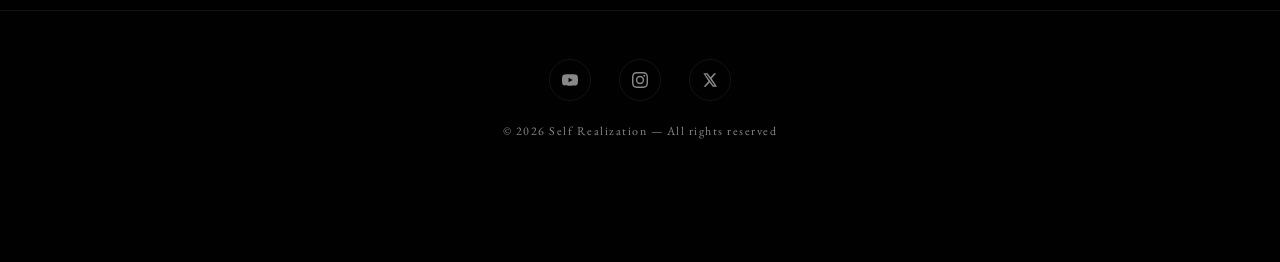
==== commit 7b3c330e: "about.html" ====
--- a/about.html
+++ b/about.html
@@ -166,7 +166,7 @@
             <a href="videos.html">Videos</a>
         </div>
         <a href="#" class="nav-center" aria-label="Home">
-            <img src="images/logo2.png" alt="Self Realization logo">
+            <img src="images/logo-nav.png" alt="Self Realization logo">
         </a>
         <div class="nav-side right-nav">
             <a href="index.html">Home</a>
